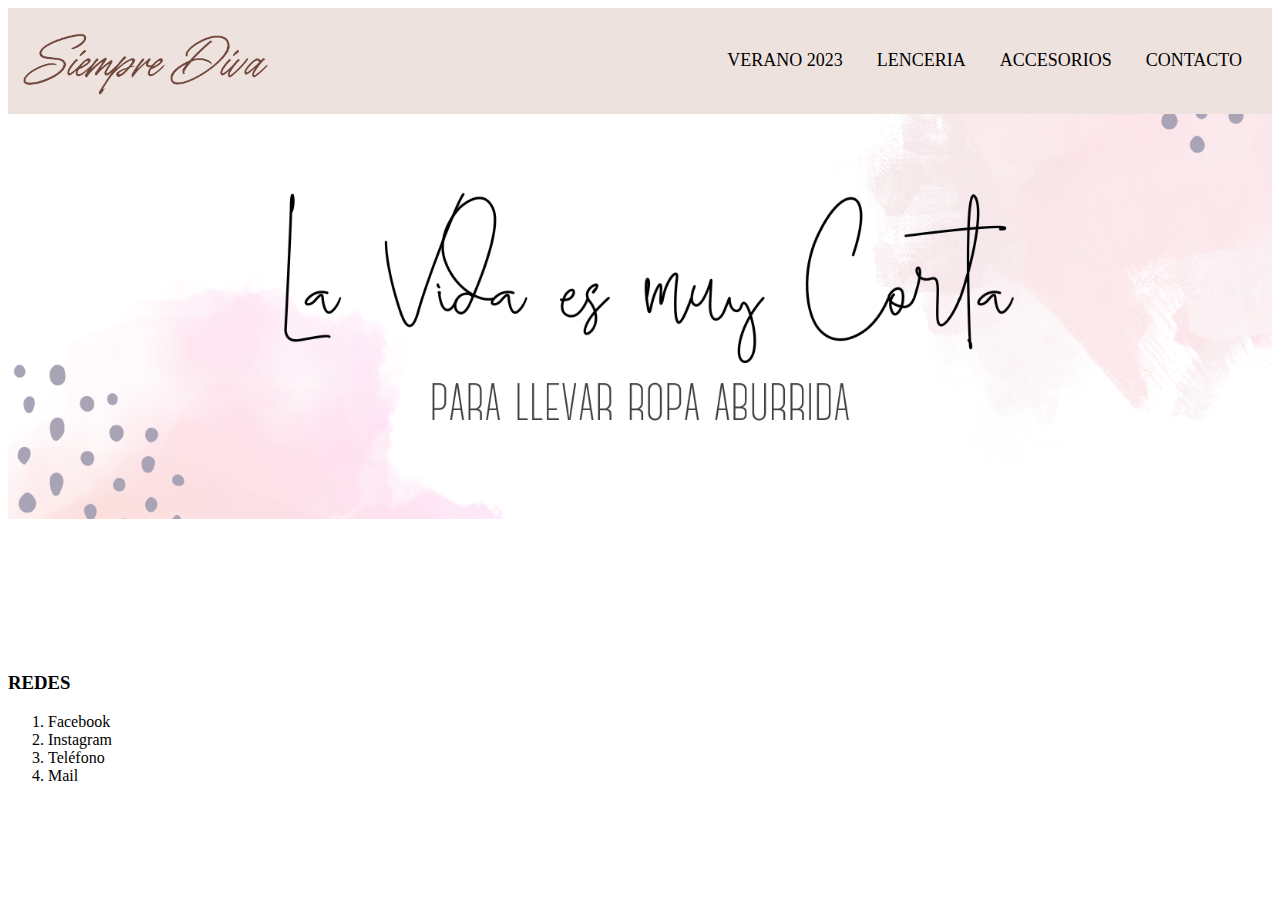
==== secciones/accesorios.html @ 0d1ea684 "lista portada y grid" ====
<!DOCTYPE html>
<html lang="en">

<head>
    <meta charset="UTF-8">
    <meta http-equiv="X-UA-Compatible" content="IE=edge">
    <meta name="viewport" content="width=device-width, initial-scale=1.0">
    <link rel="stylesheet" href="../css/style.css">
    <title>INDUMENTARIA</title>
</head>

<body>
    <!-- Encabezado -->
    <header class="header">
        <!-- logo -->
        <a href="../index.html">
            <img class="logo" src="../recursos/img/LogoSiempreDiva.png" alt="Logo Siempre Diva">
        </a>
        <!-- NAVEGACION -->
        <nav class="menu">
            <a href="./verano2023.html">VERANO 2023</a>
            <a href="./lenceria.html">LENCERIA</a>
            <a href="./accesorios.html">ACCESORIOS</a>
            <a href="./contacto.html">CONTACTO</a>
        </nav>
    </header>
    <!-- Contenido Ppal -->
    <main class="main">
        <div class="container">
            <div class="banner">
                <img src="../recursos/img/Portada.png" alt="banner">
            </div>
            <div class="prod-1"></div>
            <div class="prod-2"></div>
            <div class="prod-3"></div>
        </div>
    </main>
    <!-- Pie de pagina -->
    <footer class="footer">
        <h3 class="footer__titulo">REDES</h3>
        <ol class="footer__redes">
            <li>
                <a href="https://www.facebook.com/siempredivarauch" target="_blank">Facebook</a>
            </li>
            <li>
                <a href="https://www.instagram.com/siempredivarauch/" target="_blank">Instagram</a>
            </li>
            <li>
                <a href="tel:+5492494000876">Teléfono</a>
            </li>
            <li>
                <a href="mailto:sanchezmajo@gmail.com">Mail</a>
            </li>
        </ol>
    </footer>
</body>

</html>
---- css/style.css ----
/* Paleta de colores */
Rosa Clarito #EEE2DF Rosa Intermedio #EED7C5 Rosa Oscuro #C89F9C
/* Fuentes */


* {
    margin: 0;
    padding: 0;
}

header {
    display: flex;
    align-items: center;
    justify-content: space-between;
    padding: 15px;
    background-color: #EEE2DF;
}

.logo {
    width: 250px;
}

.menu a {
    margin: 15px;
    font-size: 18px;
}

a {
    text-decoration: none;
    color: black;
}


.container {
    display: grid;
    grid-template-columns: 1fr 1fr 1fr;
    grid-template-rows: 1fr 1fr 1fr 1fr;
    height: 60vh;
    grid-template-areas:
        "banner banner banner"
        "banner banner banner"
        "prod-1 prod-2 prod-3"
        "prod-1 prod-2 prod-3";
}

.banner {
    grid-area: banner;
}

.banner img{
    width: 100%;
    height: 150%;
    object-fit: cover;
}

.prod-1 {
    grid-area: prod-1;
}

.prod-2 {
    grid-area: prod-2;
}

.prod-3 {
    grid-area: prod-3;
}
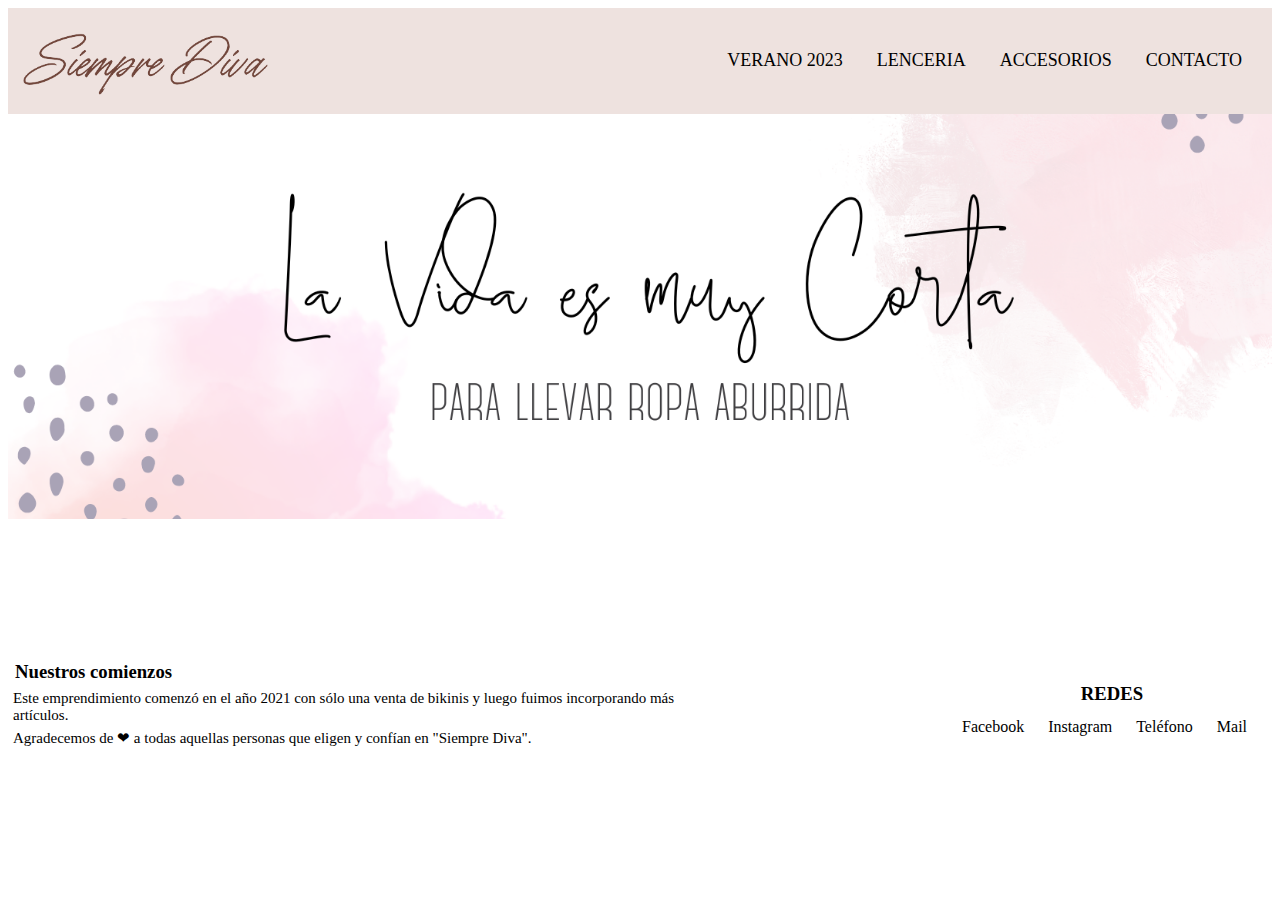
==== commit 19db1308: "footer listo" ====
--- a/secciones/accesorios.html
+++ b/secciones/accesorios.html
@@ -37,21 +37,19 @@
     </main>
     <!-- Pie de pagina -->
     <footer class="footer">
-        <h3 class="footer__titulo">REDES</h3>
-        <ol class="footer__redes">
-            <li>
-                <a href="https://www.facebook.com/siempredivarauch" target="_blank">Facebook</a>
-            </li>
-            <li>
-                <a href="https://www.instagram.com/siempredivarauch/" target="_blank">Instagram</a>
-            </li>
-            <li>
-                <a href="tel:+5492494000876">Teléfono</a>
-            </li>
-            <li>
-                <a href="mailto:sanchezmajo@gmail.com">Mail</a>
-            </li>
-        </ol>
+        <article class="info-page">
+            <h3>Nuestros comienzos</h3>
+            <p>Este emprendimiento comenzó en el año 2021 con sólo una venta de bikinis y luego fuimos incorporando más
+                artículos.</p>
+            <p>Agradecemos de ❤ a todas aquellas personas que eligen y confían en "Siempre Diva".</p>
+        </article>
+        <article class="seccion-redes">
+            <h3 class="redes">REDES</h3>
+            <a href="https://www.facebook.com/siempredivarauch" target="_blank">Facebook</a>
+            <a href="https://www.instagram.com/siempredivarauch/" target="_blank">Instagram</a>
+            <a href="tel:+5492494000876">Teléfono</a>
+            <a href="mailto:sanchezmajo@gmail.com">Mail</a>
+        </article>
     </footer>
 </body>
 
--- a/css/style.css
+++ b/css/style.css
@@ -30,7 +30,6 @@
     color: black;
 }
 
-
 .container {
     display: grid;
     grid-template-columns: 1fr 1fr 1fr;
@@ -47,7 +46,7 @@
     grid-area: banner;
 }
 
-.banner img{
+.banner img {
     width: 100%;
     height: 150%;
     object-fit: cover;
@@ -63,4 +62,36 @@
 
 .prod-3 {
     grid-area: prod-3;
+}
+
+footer {
+    display: flex;
+    justify-content: space-between;
+    align-items: center;
+}
+
+.info-page{
+    width: 55vw;
+}
+
+.footer h3{
+    margin: 7px
+}
+
+.info-page p{
+    margin: 5px;
+    font-size: 15px;
+}
+
+.seccion-redes {
+    width: 25vw;
+}
+
+.seccion-redes h3{
+    text-align: center;
+    padding: 6px;
+}
+
+.seccion-redes a{
+    margin: 10px;
 }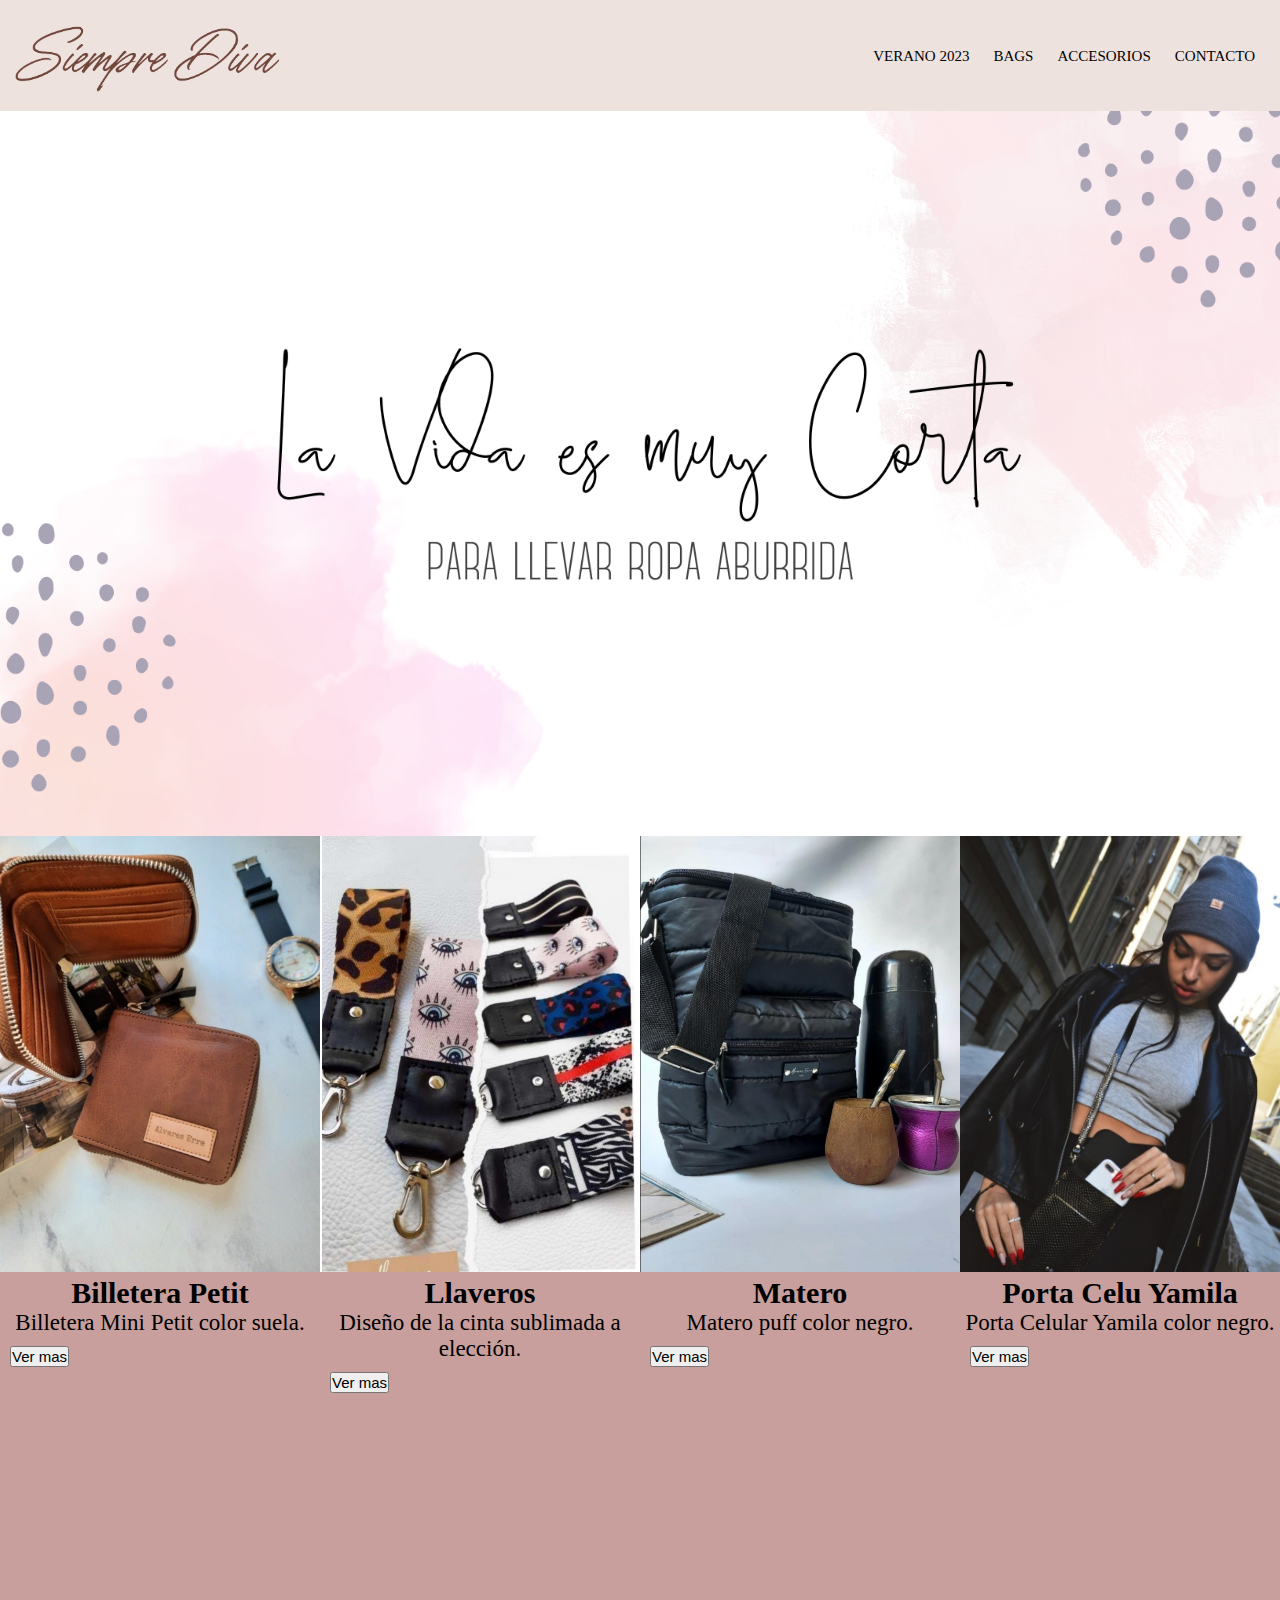
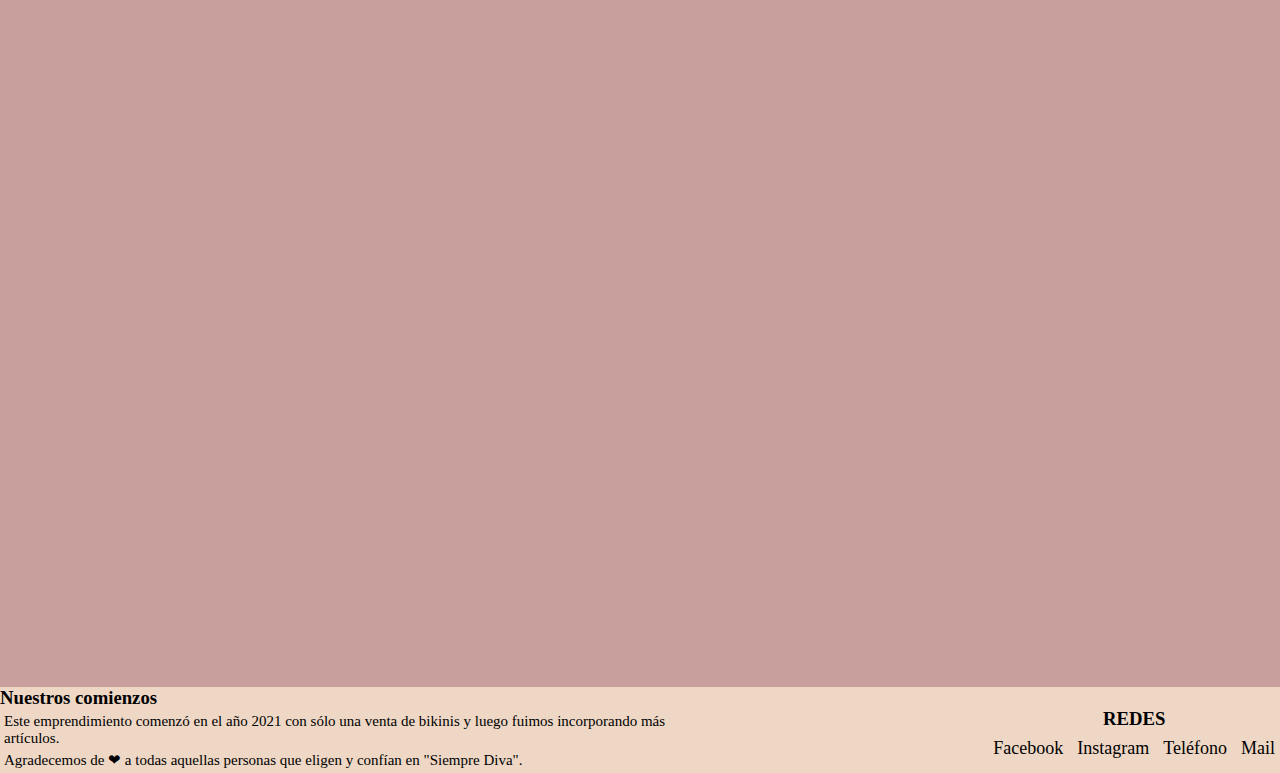
==== commit 24b5166a: "actualizacion de paginas" ====
--- a/secciones/accesorios.html
+++ b/secciones/accesorios.html
@@ -5,6 +5,9 @@
     <meta charset="UTF-8">
     <meta http-equiv="X-UA-Compatible" content="IE=edge">
     <meta name="viewport" content="width=device-width, initial-scale=1.0">
+    <link href="https://cdn.jsdelivr.net/npm/bootstrap@5.3.0-alpha1/dist/css/bootstrap.min.css" rel="stylesheet"
+        integrity="sha384-GLhlTQ8iRABdZLl6O3oVMWSktQOp6b7In1Zl3/Jr59b6EGGoI1aFkw7cmDA6j6gD" crossorigin="anonymous">
+    <link rel="stylesheet" href="https://cdnjs.cloudflare.com/ajax/libs/animate.css/4.1.1/animate.min.css" />
     <link rel="stylesheet" href="../css/style.css">
     <title>INDUMENTARIA</title>
 </head>
@@ -14,27 +17,97 @@
     <header class="header">
         <!-- logo -->
         <a href="../index.html">
-            <img class="logo" src="../recursos/img/LogoSiempreDiva.png" alt="Logo Siempre Diva">
+            <img class="logo wow animate__animated animate__bounce" src="../recursos/img/LogoSiempreDiva.png" alt="Logo Siempre Diva">
         </a>
         <!-- NAVEGACION -->
         <nav class="menu">
             <a href="./verano2023.html">VERANO 2023</a>
-            <a href="./lenceria.html">LENCERIA</a>
+            <a href="./bags.html">BAGS</a>
             <a href="./accesorios.html">ACCESORIOS</a>
             <a href="./contacto.html">CONTACTO</a>
         </nav>
     </header>
+
+    <!-- Encabezado 2 -->
+    <nav class="navbar navbar-expand-lg bg-body-tertiary">
+        <div class="container-fluid">
+            <a href="../index.html">
+                <img class="logo wow animate__animated animate__bounce" src="../recursos/img/LogoSiempreDiva.png" alt="Logo Siempre Diva">
+            </a> 
+            <button class="navbar-toggler" type="button" data-bs-toggle="collapse"
+                data-bs-target="#navbarSupportedContent" aria-controls="navbarSupportedContent" aria-expanded="false"
+                aria-label="Toggle navigation">
+                <span class="navbar-toggler-icon"></span>
+            </button>
+            <div class="collapse navbar-collapse" id="navbarSupportedContent">
+                <ul class="navbar-nav me-auto mb-2 mb-lg-0">
+                    <li class="nav-item">
+                        <a class="nav-link active" aria-current="page" href="./verano2023.html">VERANO
+                            2023</a>
+                    </li>
+                    <li class="nav-item">
+                        <a class="nav-link" href="./bags.html">BAGS</a>
+                    </li>
+                    <li class="nav-item">
+                        <a class="nav-link" href="./accesorios.html">ACCESORIOS</a>
+                    </li>
+                    <li class="nav-item">
+                        <a class="nav-link" href="./contacto.html">CONTACTO</a>
+                    </li>
+                </ul>
+            </div>
+        </div>
+    </nav>
+
     <!-- Contenido Ppal -->
     <main class="main">
-        <div class="container">
+        <section class="container">
             <div class="banner">
                 <img src="../recursos/img/Portada.png" alt="banner">
             </div>
-            <div class="prod-1"></div>
-            <div class="prod-2"></div>
-            <div class="prod-3"></div>
-        </div>
+            <article class="prod-1">
+                <img class="img-cover" src="../recursos/img/prod-accesorios/billeteramini.jpg" alt="billetera">
+                <section>
+                    <h3 class="nombre-prod">Billetera Petit</h3>
+                    <p class="descripcion">Billetera Mini Petit color suela.</p>
+                    <form action="#">
+                        <button>Ver mas</button>
+                    </form>
+                </section>
+            </article>
+            <article class="prod-2">
+                <img class="img-cover" src="../recursos/img/prod-accesorios/llaveros.jpg" alt="llaveros">
+                <section>
+                    <h3 class="nombre-prod">Llaveros</h3>
+                    <p class="descripcion">Diseño de la cinta sublimada a elección.</p>
+                    <form action="#">
+                        <button>Ver mas</button>
+                    </form>
+                </section>
+            </article>
+            <article class="prod-3">
+                <img class="img-cover" src="../recursos/img/prod-accesorios/matero.jpg" alt="matero">
+                <section>
+                    <h3 class="nombre-prod">Matero</h3>
+                    <p class="descripcion">Matero puff color negro.</p>
+                    <form action="#">
+                        <button>Ver mas</button>
+                    </form>
+                </section>
+            </article>
+            <article class="prod-4">
+                <img class="img-cover" src="../recursos/img/prod-accesorios/porta-celular.jpg" alt="porta celular">
+                <section>
+                    <h3 class="nombre-prod">Porta Celu Yamila</h3>
+                    <p class="descripcion">Porta Celular Yamila color negro.</p>
+                    <form action="#">
+                        <button>Ver mas</button>
+                    </form>
+                </section>
+            </article>
+        </section>
     </main>
+
     <!-- Pie de pagina -->
     <footer class="footer">
         <article class="info-page">
@@ -51,6 +124,14 @@
             <a href="mailto:sanchezmajo@gmail.com">Mail</a>
         </article>
     </footer>
+    <script src="./js/wow.js"></script>
+    <script>
+        new WOW().init();
+    </script>
+    <script src="https://cdn.jsdelivr.net/npm/bootstrap@5.3.0-alpha1/dist/js/bootstrap.bundle.min.js"
+        integrity="sha384-w76AqPfDkMBDXo30jS1Sgez6pr3x5MlQ1ZAGC+nuZB+EYdgRZgiwxhTBTkF7CXvN"
+        crossorigin="anonymous">
+    </script>
 </body>
 
 </html>--- a/css/style.css
+++ b/css/style.css
@@ -1,46 +1,60 @@
+* {
+    margin: 0;
+    padding: 0;
+    box-sizing: border-box;
+}
+
 /* Paleta de colores */
 Rosa Clarito #EEE2DF Rosa Intermedio #EED7C5 Rosa Oscuro #C89F9C
 /* Fuentes */
 
-
-* {
+body {
     margin: 0;
     padding: 0;
 }
 
+/* ---------------  MENU  -------------------- */
 header {
     display: flex;
     align-items: center;
     justify-content: space-between;
     padding: 15px;
     background-color: #EEE2DF;
+    /* width: 100%; */
+    /* position: fixed; */
 }
 
 .logo {
-    width: 250px;
+    width: 270px;
 }
 
 .menu a {
-    margin: 15px;
-    font-size: 18px;
-}
-
-a {
+    margin: 10px;
+    font-size: 15px;
     text-decoration: none;
     color: black;
 }
 
+.navbar {
+    display: none;
+}
+
+/* ---------------  CONTENIDO PRINCIPAL  -------------------- */
+
 .container {
     display: grid;
-    grid-template-columns: 1fr 1fr 1fr;
-    grid-template-rows: 1fr 1fr 1fr 1fr;
-    height: 60vh;
+    grid-template-columns: 1fr 1fr 1fr 1fr;
+    grid-template-rows: 1fr 1fr 1fr;
     grid-template-areas:
-        "banner banner banner"
-        "banner banner banner"
-        "prod-1 prod-2 prod-3"
-        "prod-1 prod-2 prod-3";
-}
+        "banner banner banner banner"
+        "prod-1 prod-2 prod-3 prod-4"
+        "prod-1 prod-2 prod-3 prod-4";
+    margin: 0;
+    padding: 0;
+}
+ nav{
+    padding: 0 !important;
+ }
 
 .banner {
     grid-area: banner;
@@ -48,50 +62,264 @@
 
 .banner img {
     width: 100%;
-    height: 150%;
+    height: 100%;
     object-fit: cover;
 }
 
 .prod-1 {
     grid-area: prod-1;
+    background-color: #C89F9C;
 }
 
 .prod-2 {
     grid-area: prod-2;
+    background-color: #C89F9C;
 }
 
 .prod-3 {
     grid-area: prod-3;
-}
-
+    background-color: #C89F9C;
+}
+
+.prod-4 {
+    grid-area: prod-4;
+    background-color: #C89F9C;
+}
+
+.img-cover {
+    width: 100%;
+    height: 30%;
+    object-fit: cover;
+}
+
+.nombre-prod {
+    font-size: 30px;
+    text-align: center;
+}
+
+.descripcion {
+    font-size: 23px;
+    text-align: center;
+}
+
+.container button {
+    font-size: 15px;
+    margin: 10px;
+}
+
+
+
+/* ---------------  FOOTER  -------------------- */
 footer {
     display: flex;
     justify-content: space-between;
     align-items: center;
-}
-
-.info-page{
+    background-color: #EED7C5;
+}
+
+footer section {
+    padding: 15px;
+}
+
+.info-page {
     width: 55vw;
 }
 
-.footer h3{
-    margin: 7px
-}
-
-.info-page p{
+.info-page p {
+    margin: 4px;
+    font-size: 15px;
+}
+
+.seccion-redes h3 {
+    text-align: center;
+    padding: 8px;
+}
+
+.seccion-redes a {
     margin: 5px;
-    font-size: 15px;
-}
-
-.seccion-redes {
-    width: 25vw;
-}
-
-.seccion-redes h3{
-    text-align: center;
-    padding: 6px;
-}
-
-.seccion-redes a{
-    margin: 10px;
+    font-size: 18px;
+    text-decoration: none;
+    color: black;
+}
+
+/* ------ pagina contacto ------ */
+
+.contenido-contacto {
+    display: flex;
+    flex-direction: column;
+    border: black dashed 1px;
+    align-items: center;
+    background-image: url('https://images.pexels.com/photos/844297/pexels-photo-844297.jpeg?auto=compress&cs=tinysrgb&w=1260&h=750&dpr=1');
+    background-size: cover;
+    background-repeat: no-repeat;
+}
+
+.formulario {
+    display: flex;
+    flex-direction: column;
+    align-items: center;
+}
+
+.formulario span {
+    font-size: 20px;
+    padding: 10px;
+    font-weight: bold;
+}
+
+.formulario input {
+    margin: 20px;
+    padding: 5px;
+    width: 190px;
+    font-size: 17px;
+    text-align: center;
+    background-color: white;
+}
+
+.eleccion input {
+    margin: 15px;
+    width: 20px;
+}
+
+.contacto {
+    font-family: Verdana, Geneva, Tahoma, sans-serif;
+    color: white;
+    padding: 20px;
+    background-color: rgb(196, 159, 155);
+    width: 100%;
+    text-align: center;
+}
+
+input:focus {
+    background-color: hsl(209, 52%, 75%);
+    transition: .5s all;
+    border-radius: 5px;
+    transform: scale(1.1);
+}
+
+
+/* ---------------  RESPONSIVE  -------------------- */
+/* Dispositivo Mediano */
+@media (max-width: 768px) {
+    header {
+        display: none;
+    }
+
+    .navbar {
+        display: block;
+    }
+
+    .container-fluid{
+        background-color: #EEE2DF;
+    }
+
+    .logo {
+        margin: 10px;
+        width: 250px;
+    }
+
+    .menu {
+        display: flex;
+        flex-wrap: wrap;
+        justify-content: center;
+    }
+
+    .menu a {
+        font-size: 18px;
+        margin: 5px;
+    }
+
+    .seccion-redes {
+        display: flex;
+        flex-direction: column;
+        width: 30vw;
+        align-items: center
+    }
+
+    .seccion-redes a {
+        margin: 2px;
+        font-size: 15px;
+    }
+
+    .container {
+        grid-template-rows: repeat(5, 1fr);
+        grid-template-areas:
+            "banner banner banner banner"
+            "prod-1 prod-1 prod-2 prod-2"
+            "prod-1 prod-1 prod-2 prod-2"
+            "prod-3 prod-3 prod-4 prod-4"
+            "prod-3 prod-3 prod-4 prod-4";
+        /* height: 300vh; */
+    }
+
+    /* pagina contacto */
+    .contenido-contacto {
+        background-image: none;
+        background-color: #c89f9c81;
+    }
+
+    input:focus {
+        background-color: hsl(282, 40%, 84%);
+        transition: .5s all;
+    }
+}
+
+/* Dispositivo Chico */
+@media (max-width: 420px) {
+    header {
+        display: none;
+    }
+
+    .navbar {
+        display: block;
+    }
+
+    .logo {
+        margin: 5px;
+        width: 150px;
+    }
+
+    .banner img {
+        width: 100%;
+        height: 100%;
+        object-fit: cover;
+    }
+
+    .menu a {
+        font-size: 18px;
+        margin: 10px;
+    }
+
+    .container {
+        grid-template-columns: repeat(1, 1fr);
+        grid-template-areas:
+            "banner"
+            "prod-1"
+            "prod-2"
+            "prod-3"
+            "prod-4";
+    }
+
+    .nombre-prod {
+        font-size: 30px;
+        text-align: center;
+    }
+
+    .descripcion {
+        font-size: 25px;
+        text-align: center;
+    }
+
+    /* pagina contacto */
+    .formulario span {
+        font-size: 20px;
+        padding: 10px;
+        font-weight: normal;
+        ;
+    }
+
+    .formulario input {
+        font-size: 20px;
+        font-weight: normal;
+    }
+
 }